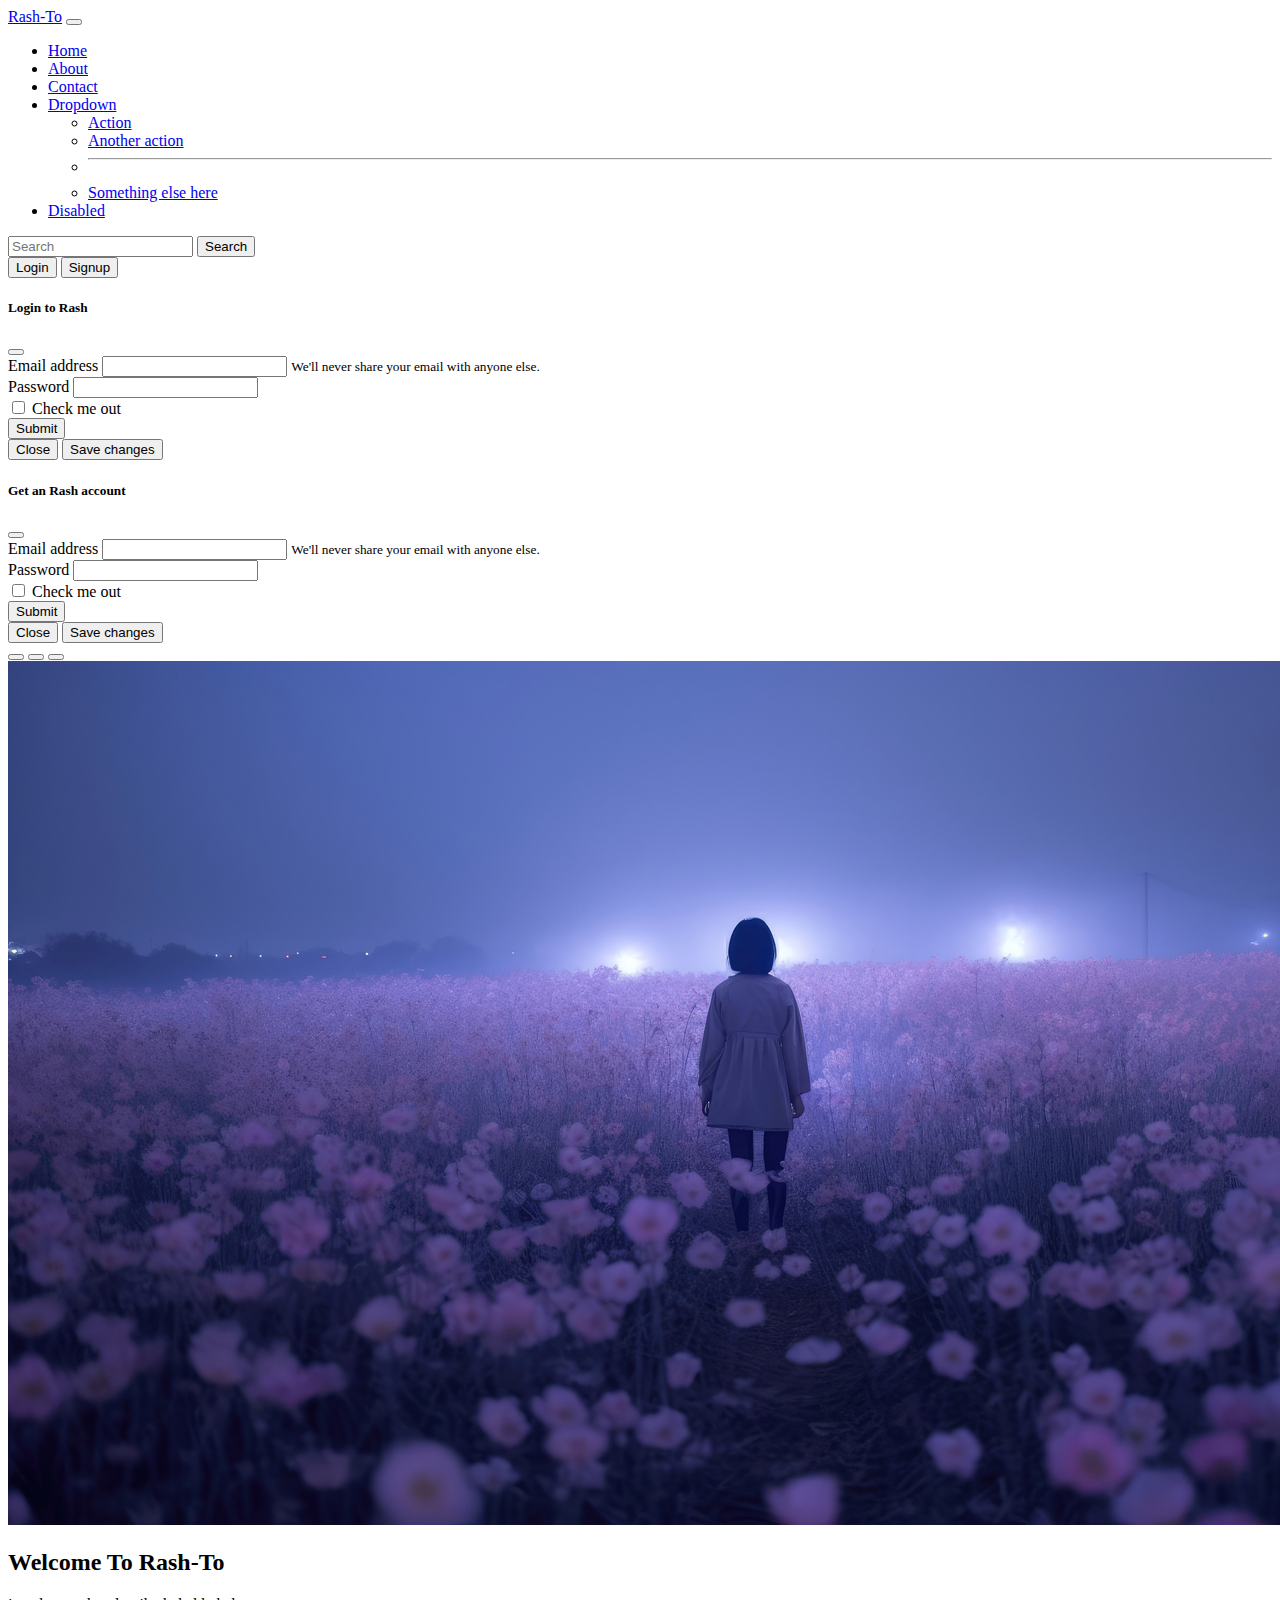
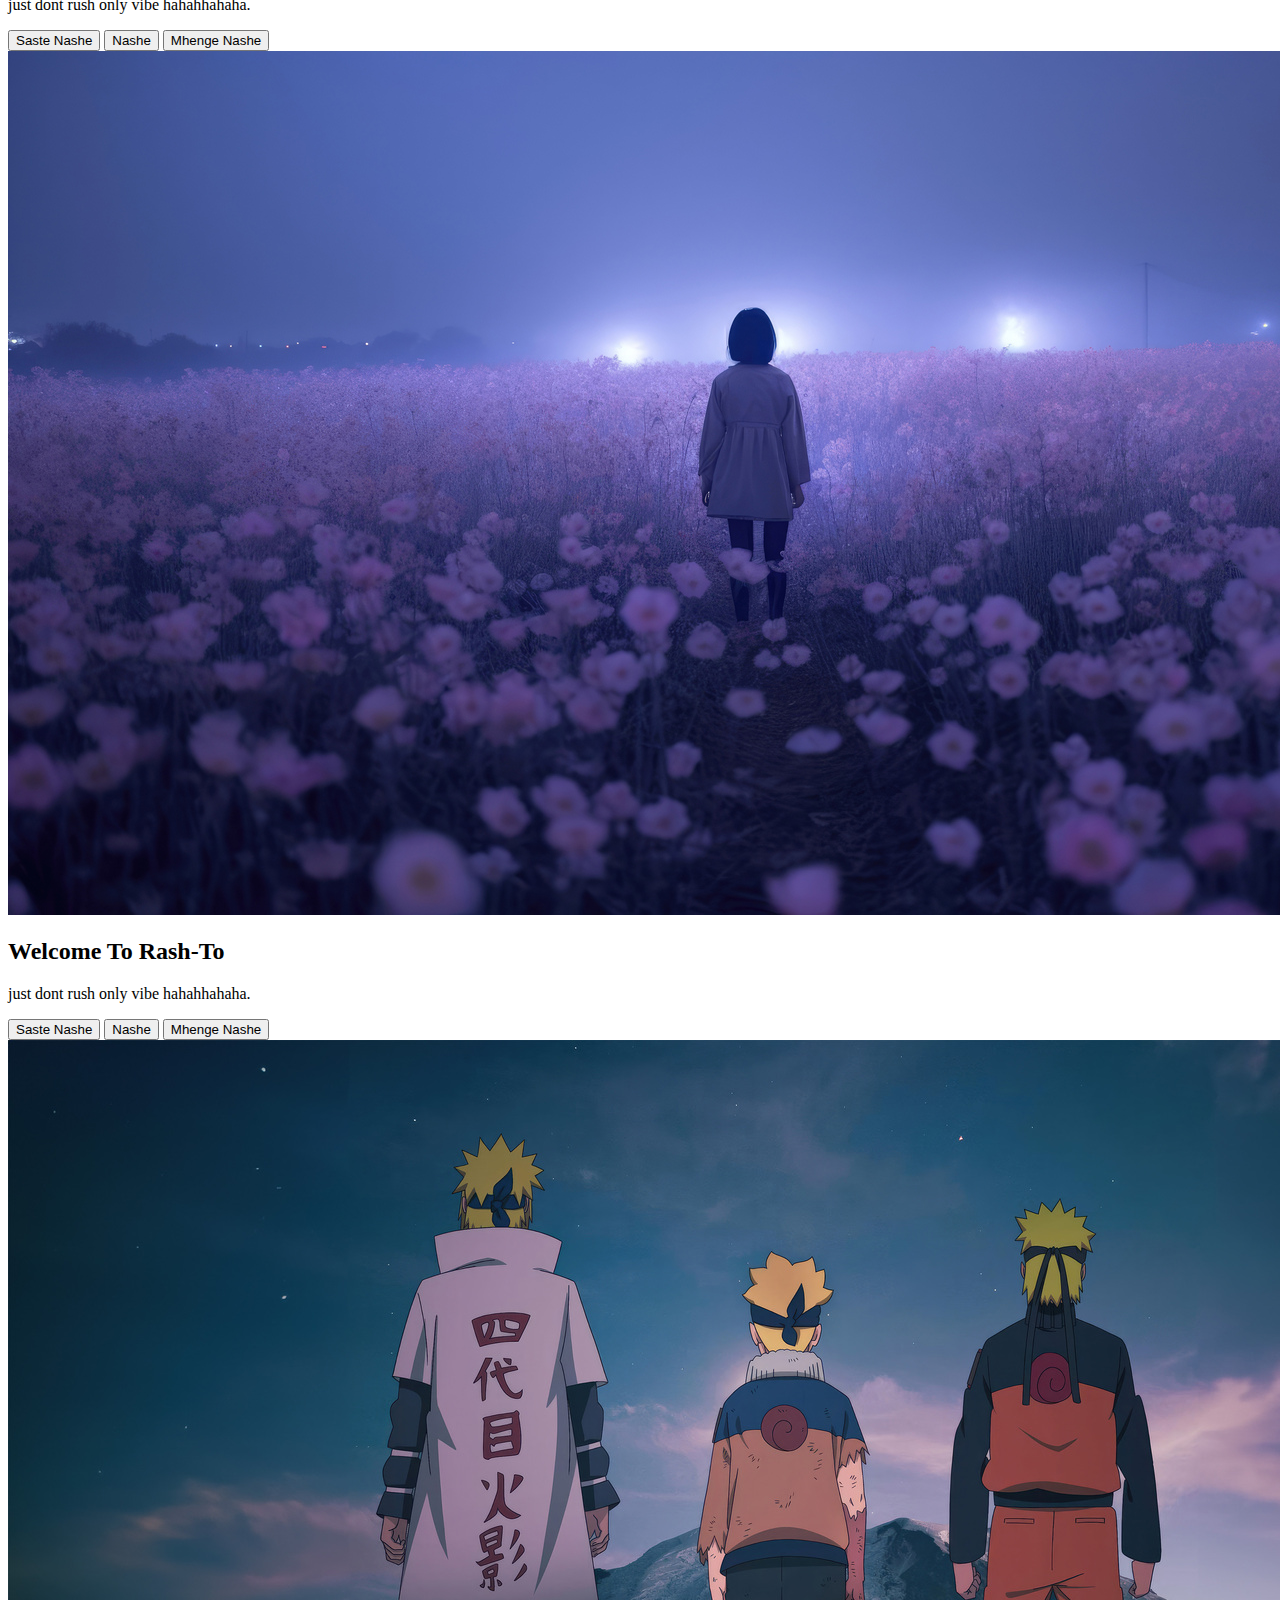
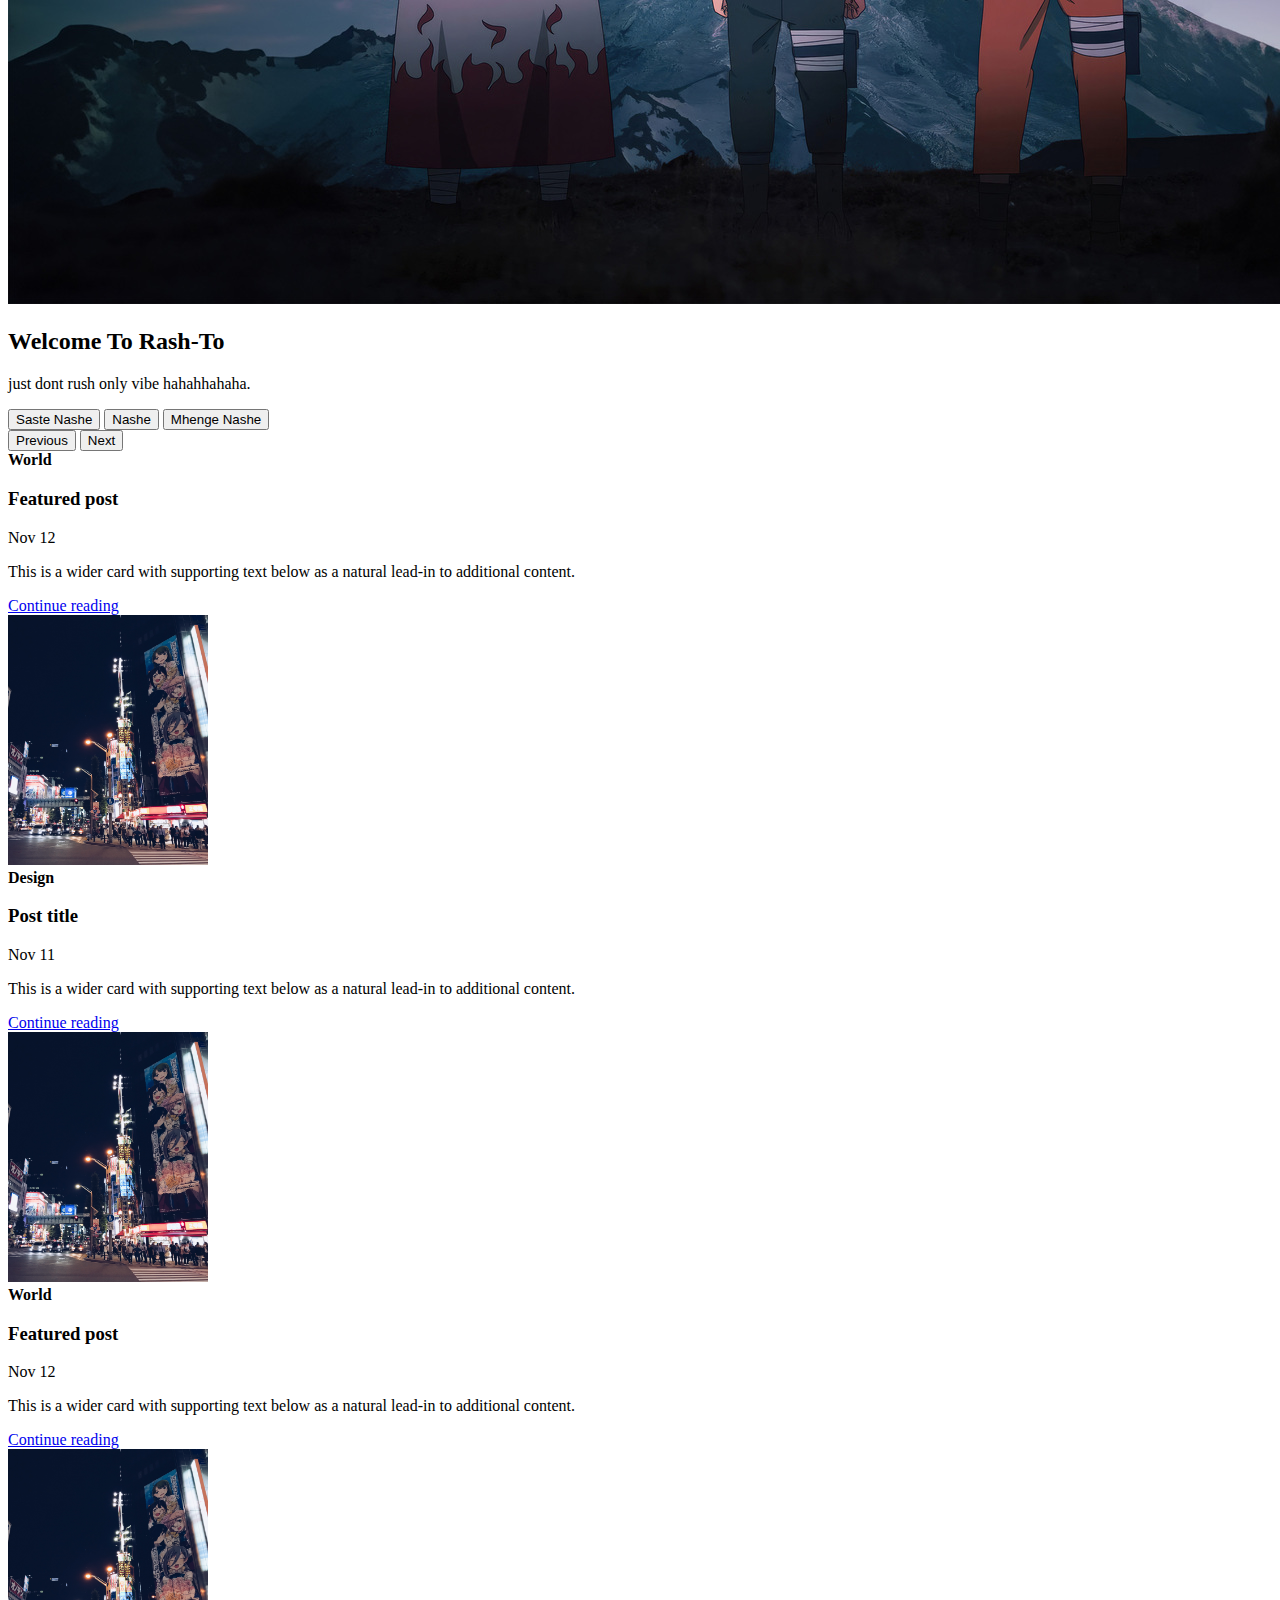
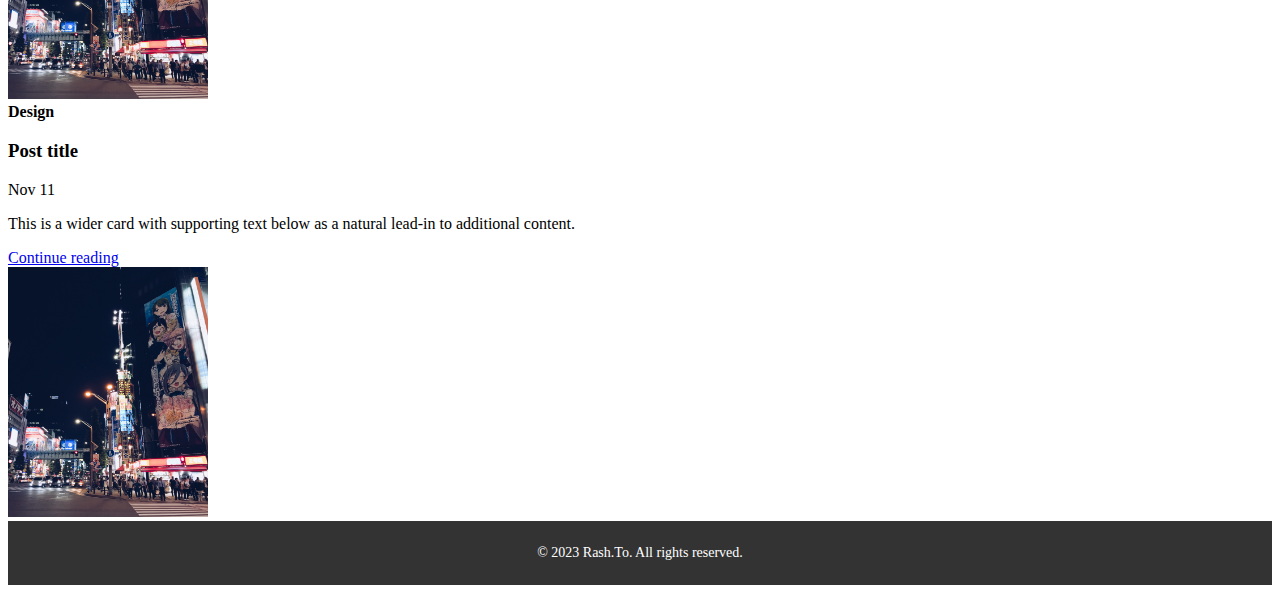
==== index.html @ 3bd67bb7 "initial comit" ====
<!DOCTYPE html>
<html lang="en" data-bs-theme="dark">
  <head>
    <!-- Required meta tags -->
    <meta charset="utf-8" />
    <meta name="viewport" content="width=device-width, initial-scale=1" />

    <!-- Bootstrap CSS -->
    <link
      href="https://cdn.jsdelivr.net/npm/bootstrap@5.0.2/dist/css/bootstrap.min.css"
      rel="stylesheet"
      integrity="sha384-EVSTQN3/azprG1Anm3QDgpJLIm9Nao0Yz1ztcQTwFspd3yD65VohhpuuCOmLASjC"
      crossorigin="anonymous"
    />

    <title>Rash-To ; dont rush</title>
  </head>
  <body>
    <nav class="navbar navbar-expand-lg navbar-dark bg-dark">
      <div class="container-fluid">
        <a class="navbar-brand" href="#">Rash-To</a>
        <button
          class="navbar-toggler"
          type="button"
          data-bs-toggle="collapse"
          data-bs-target="#navbarSupportedContent"
          aria-controls="navbarSupportedContent"
          aria-expanded="false"
          aria-label="Toggle navigation"
        >
          <span class="navbar-toggler-icon"></span>
        </button>
        <div class="collapse navbar-collapse" id="navbarSupportedContent">
          <ul class="navbar-nav me-auto mb-2 mb-lg-0">
            <li class="nav-item">
              <a class="nav-link active" aria-current="page" href="/">Home</a>
            </li>
            <li class="nav-item">
              <a class="nav-link" href="About.html">About</a>
            </li>
            <li class="nav-item">
              <a class="nav-link" href="contact us.html">Contact</a>
            </li>
            <li class="nav-item dropdown">
              <a
                class="nav-link dropdown-toggle"
                href="#"
                id="navbarDropdown"
                role="button"
                data-bs-toggle="dropdown"
                aria-expanded="false"
              >
                Dropdown
              </a>
              <ul class="dropdown-menu" aria-labelledby="navbarDropdown">
                <li><a class="dropdown-item" href="#">Action</a></li>
                <li><a class="dropdown-item" href="#">Another action</a></li>
                <li><hr class="dropdown-divider" /></li>
                <li>
                  <a class="dropdown-item" href="#">Something else here</a>
                </li>
              </ul>
            </li>
            <li class="nav-item">
              <a
                class="nav-link disabled"
                href="#"
                tabindex="-1"
                aria-disabled="true"
                >Disabled</a
              >
            </li>
          </ul>
          <form class="d-flex">
            <input
              class="form-control me-2"
              type="search"
              placeholder="Search"
              aria-label="Search"
            />
            <button class="btn btn-outline-success" type="submit">
              Search
            </button>
          </form>
          <div class="mx-2">
            <button class="btn btn-outline-danger" data-bs-toggle="modal" data-bs-target="#loginModal">Login</button>
            <button class="btn btn-outline-danger" data-bs-toggle="modal" data-bs-target="#signupModal">Signup</button>
          </div>
        </div>
      </div>
    </nav>
  
  <!-- Login Modal -->
  <div class="modal fade" id="loginModal" tabindex="-1" aria-labelledby="loginModalLabel" aria-hidden="true">
    <div class="modal-dialog">
      <div class="modal-content">
        <div class="modal-header">
          <h5 class="modal-title" id="exampleModalLabel">Login to Rash</h5>
          <button type="button" class="btn-close" data-bs-dismiss="modal" aria-label="Close"></button>
        </div>
        <div class="modal-body">
            <form>
                <div class="form-group">
                  <label for="exampleInputEmail1">Email address</label>
                  <input type="email" class="form-control" id="exampleInputEmail1" aria-describedby="emailHelp">
                  <small id="emailHelp" class="form-text text-muted">We'll never share your email with anyone else.</small>
                </div>
                <div class="form-group">
                  <label for="exampleInputPassword1">Password</label>
                  <input type="password" class="form-control" id="exampleInputPassword1">
                </div>
                <div class="form-group form-check">
                  <input type="checkbox" class="form-check-input" id="exampleCheck1">
                  <label class="form-check-label" for="exampleCheck1">Check me out</label>
                </div>
                <button type="submit" class="btn btn-primary">Submit</button>
              </form>
        </div>
        <div class="modal-footer">
          <button type="button" class="btn btn-secondary" data-bs-dismiss="modal">Close</button>
          <button type="button" class="btn btn-primary">Save changes</button>
        </div>
      </div>
    </div>
  </div>
  
  <!-- Signup Modal -->
  <div class="modal fade" id="signupModal" tabindex="-1" aria-labelledby="signupModalLabel" aria-hidden="true">
    <div class="modal-dialog">
      <div class="modal-content">
        <div class="modal-header">
          <h5 class="modal-title" id="exampleModalLabel">Get an Rash account</h5>
          <button type="button" class="btn-close" data-bs-dismiss="modal" aria-label="Close"></button>
        </div>
        <div class="modal-body">
            <form>
                <div class="form-group">
                  <label for="exampleInputEmail1">Email address</label>
                  <input type="email" class="form-control" id="exampleInputEmail1" aria-describedby="emailHelp">
                  <small id="emailHelp" class="form-text text-muted">We'll never share your email with anyone else.</small>
                </div>
                <div class="form-group">
                  <label for="exampleInputPassword1">Password</label>
                  <input type="password" class="form-control" id="exampleInputPassword1">
                </div>
                <div class="form-group form-check">
                  <input type="checkbox" class="form-check-input" id="exampleCheck1">
                  <label class="form-check-label" for="exampleCheck1">Check me out</label>
                </div>
                <button type="submit" class="btn btn-primary">Submit</button>
              </form>
        </div>
        <div class="modal-footer">
          <button type="button" class="btn btn-secondary" data-bs-dismiss="modal">Close</button>
          <button type="button" class="btn btn-primary">Save changes</button>
        </div>
      </div>
    </div>
  </div>
    <div
      id="carouselExampleCaptions"
      class="carousel slide carousel-fade"
      data-bs-ride="carousel"
    >
      <div class="carousel-indicators">
        <button
          type="button"
          data-bs-target="#carouselExampleCaptions"
          data-bs-slide-to="0"
          class="active"
          aria-current="true"
          aria-label="Slide 1"
        ></button>
        <button
          type="button"
          data-bs-target="#carouselExampleCaptions"
          data-bs-slide-to="1"
          aria-label="Slide 2"
        ></button>
        <button
          type="button"
          data-bs-target="#carouselExampleCaptions"
          data-bs-slide-to="2"
          aria-label="Slide 3"
        ></button>
      </div>
      <div class="carousel-inner">
        <div class="carousel-item active">
          <img
            src="walking-alone-in-flower-field-5k-yy-1536x864.jpg"
            class="d-block w-100"
            alt="..."
          />
          <div class="carousel-caption d-none d-md-block">
            <h2>Welcome To Rash-To</h2>
            <p>just dont rush only vibe hahahhahaha.</p>
            <button class="btn btn-danger">Saste Nashe</button>
            <button class="btn btn-primary">Nashe</button>
            <button class="btn btn-success">Mhenge Nashe</button>
          </div>
        </div>
        <div class="carousel-item">
          <img
            src="walking-alone-in-flower-field-5k-yy-1536x864.jpg"
            class="d-block w-100"
            alt="..."
          />
          <div class="carousel-caption d-none d-md-block">
            <h2>Welcome To Rash-To</h2>
            <p>just dont rush only vibe hahahhahaha.</p>
            <button class="btn btn-danger">Saste Nashe</button>
            <button class="btn btn-primary">Nashe</button>
            <button class="btn btn-success">Mhenge Nashe</button>
          </div>
        </div>
        <div class="carousel-item">
          <img src="nae.jpg" class="d-block w-100" alt="..." />
          <div class="carousel-caption d-none d-md-block">
            <h2>Welcome To Rash-To</h2>
            <p>just dont rush only vibe hahahhahaha.</p>
            <button class="btn btn-danger">Saste Nashe</button>
            <button class="btn btn-primary">Nashe</button>
            <button class="btn btn-success">Mhenge Nashe</button>
          </div>
        </div>
      </div>
      <button
        class="carousel-control-prev"
        type="button"
        data-bs-target="#carouselExampleCaptions"
        data-bs-slide="prev"
      >
        <span class="carousel-control-prev-icon" aria-hidden="true"></span>
        <span class="visually-hidden">Previous</span>
      </button>
      <button
        class="carousel-control-next"
        type="button"
        data-bs-target="#carouselExampleCaptions"
        data-bs-slide="next"
      >
        <span class="carousel-control-next-icon" aria-hidden="true"></span>
        <span class="visually-hidden">Next</span>
      </button>
    </div>

    <div class="container my-4">
      <div class="row mb-2">
        <div class="col-md-6">
          <div
            class="row g-0 border rounded overflow-hidden flex-md-row mb-4 shadow-sm h-md-250 position-relative"
          >
            <div class="col p-4 d-flex flex-column position-static">
              <strong class="d-inline-block mb-2 text-primary">World</strong>
              <h3 class="mb-0">Featured post</h3>
              <div class="mb-1 text-muted">Nov 12</div>
              <p class="card-text mb-auto">
                This is a wider card with supporting text below as a natural
                lead-in to additional content.
              </p>
              <a href="#" class="stretched-link">Continue reading</a>
            </div>
            <div class="col-auto d-none d-lg-block">
              <img
                src="gwen-king-3OdajQGd9sk-unsplash.jpg"
                class="bd-placeholder-img"
                width="200"
                height="250"
                alt=""/>
            </div>
          </div>
        </div>
        <div class="col-md-6">
          <div
            class="row g-0 border rounded overflow-hidden flex-md-row mb-4 shadow-sm h-md-250 position-relative"
          >
            <div class="col p-4 d-flex flex-column position-static">
              <strong class="d-inline-block mb-2 text-success">Design</strong>
              <h3 class="mb-0">Post title</h3>
              <div class="mb-1 text-muted">Nov 11</div>
              <p class="mb-auto">
                This is a wider card with supporting text below as a natural
                lead-in to additional content.
              </p>
              <a href="#" class="stretched-link">Continue reading</a>
            </div>
            <div class="col-auto d-none d-lg-block">
                <img
                src="gwen-king-3OdajQGd9sk-unsplash.jpg"
                class="bd-placeholder-img"
                width="200"
                height="250"
                alt=""/>
            </div>
          </div>
        </div>
      </div>
    </div>

    <div class="container my-4">
        <div class="row mb-2">
          <div class="col-md-6">
            <div
              class="row g-0 border rounded overflow-hidden flex-md-row mb-4 shadow-sm h-md-250 position-relative"
            >
              <div class="col p-4 d-flex flex-column position-static">
                <strong class="d-inline-block mb-2 text-primary">World</strong>
                <h3 class="mb-0">Featured post</h3>
                <div class="mb-1 text-muted">Nov 12</div>
                <p class="card-text mb-auto">
                  This is a wider card with supporting text below as a natural
                  lead-in to additional content.
                </p>
                <a href="#" class="stretched-link">Continue reading</a>
              </div>
              <div class="col-auto d-none d-lg-block">
                <img
                  src="gwen-king-3OdajQGd9sk-unsplash.jpg"
                  class="bd-placeholder-img"
                  width="200"
                  height="250"
                  alt=""/>
              </div>
            </div>
          </div>
          <div class="col-md-6">
            <div
              class="row g-0 border rounded overflow-hidden flex-md-row mb-4 shadow-sm h-md-250 position-relative"
            >
              <div class="col p-4 d-flex flex-column position-static">
                <strong class="d-inline-block mb-2 text-success">Design</strong>
                <h3 class="mb-0">Post title</h3>
                <div class="mb-1 text-muted">Nov 11</div>
                <p class="mb-auto">
                  This is a wider card with supporting text below as a natural
                  lead-in to additional content.
                </p>
                <a href="#" class="stretched-link">Continue reading</a>
              </div>
              <div class="col-auto d-none d-lg-block">
                  <img
                  src="gwen-king-3OdajQGd9sk-unsplash.jpg"
                  class="bd-placeholder-img"
                  width="200"
                  height="250"
                  alt=""/>
              </div>
            </div>
          </div>
        </div>
      </div>

    <!-- Optional JavaScript; choose one of the two! -->

    <!-- Option 1: Bootstrap Bundle with Popper -->
    <script
      src="https://cdn.jsdelivr.net/npm/bootstrap@5.0.2/dist/js/bootstrap.bundle.min.js"
      integrity="sha384-MrcW6ZMFYlzcLA8Nl+NtUVF0sA7MsXsP1UyJoMp4YLEuNSfAP+JcXn/tWtIaxVXM"
      crossorigin="anonymous"
    ></script>

    <!-- Option 2: Separate Popper and Bootstrap JS -->
    <!--
    <script src="https://cdn.jsdelivr.net/npm/@popperjs/core@2.9.2/dist/umd/popper.min.js" integrity="sha384-IQsoLXl5PILFhosVNubq5LC7Qb9DXgDA9i+tQ8Zj3iwWAwPtgFTxbJ8NT4GN1R8p" crossorigin="anonymous"></script>
    <script src="https://cdn.jsdelivr.net/npm/bootstrap@5.0.2/dist/js/bootstrap.min.js" integrity="sha384-cVKIPhGWiC2Al4u+LWgxfKTRIcfu0JTxR+EQDz/bgldoEyl4H0zUF0QKbrJ0EcQF" crossorigin="anonymous"></script>
    -->
    <footer>
      <p class="copy">&copy; 2023 Rash.To. All rights reserved.</p>
    </footer>
    <style>
         footer {
    background-color: #333;
    color: #fff;
    text-align: center;
    padding: 10px;
  }
  
  footer p {
    font-size: 14px;
  }
    </style>
  </body>
</html>
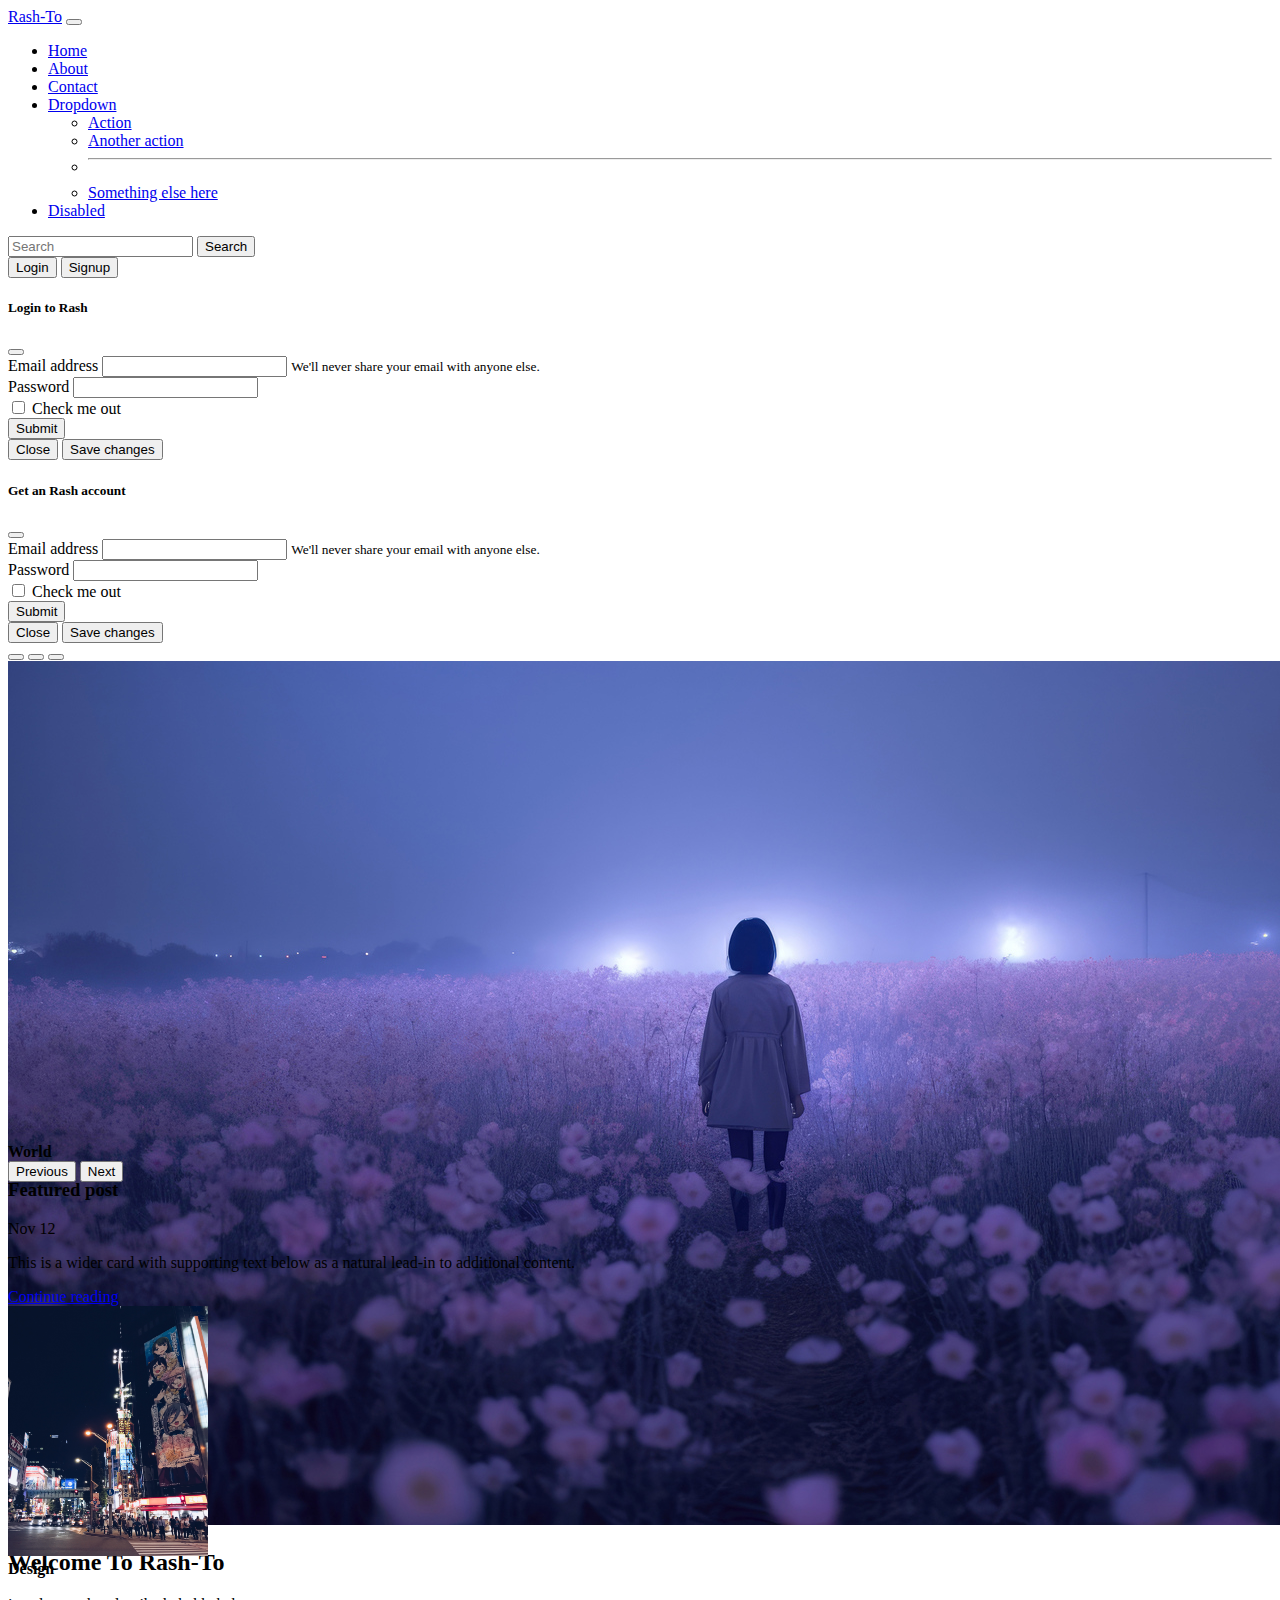
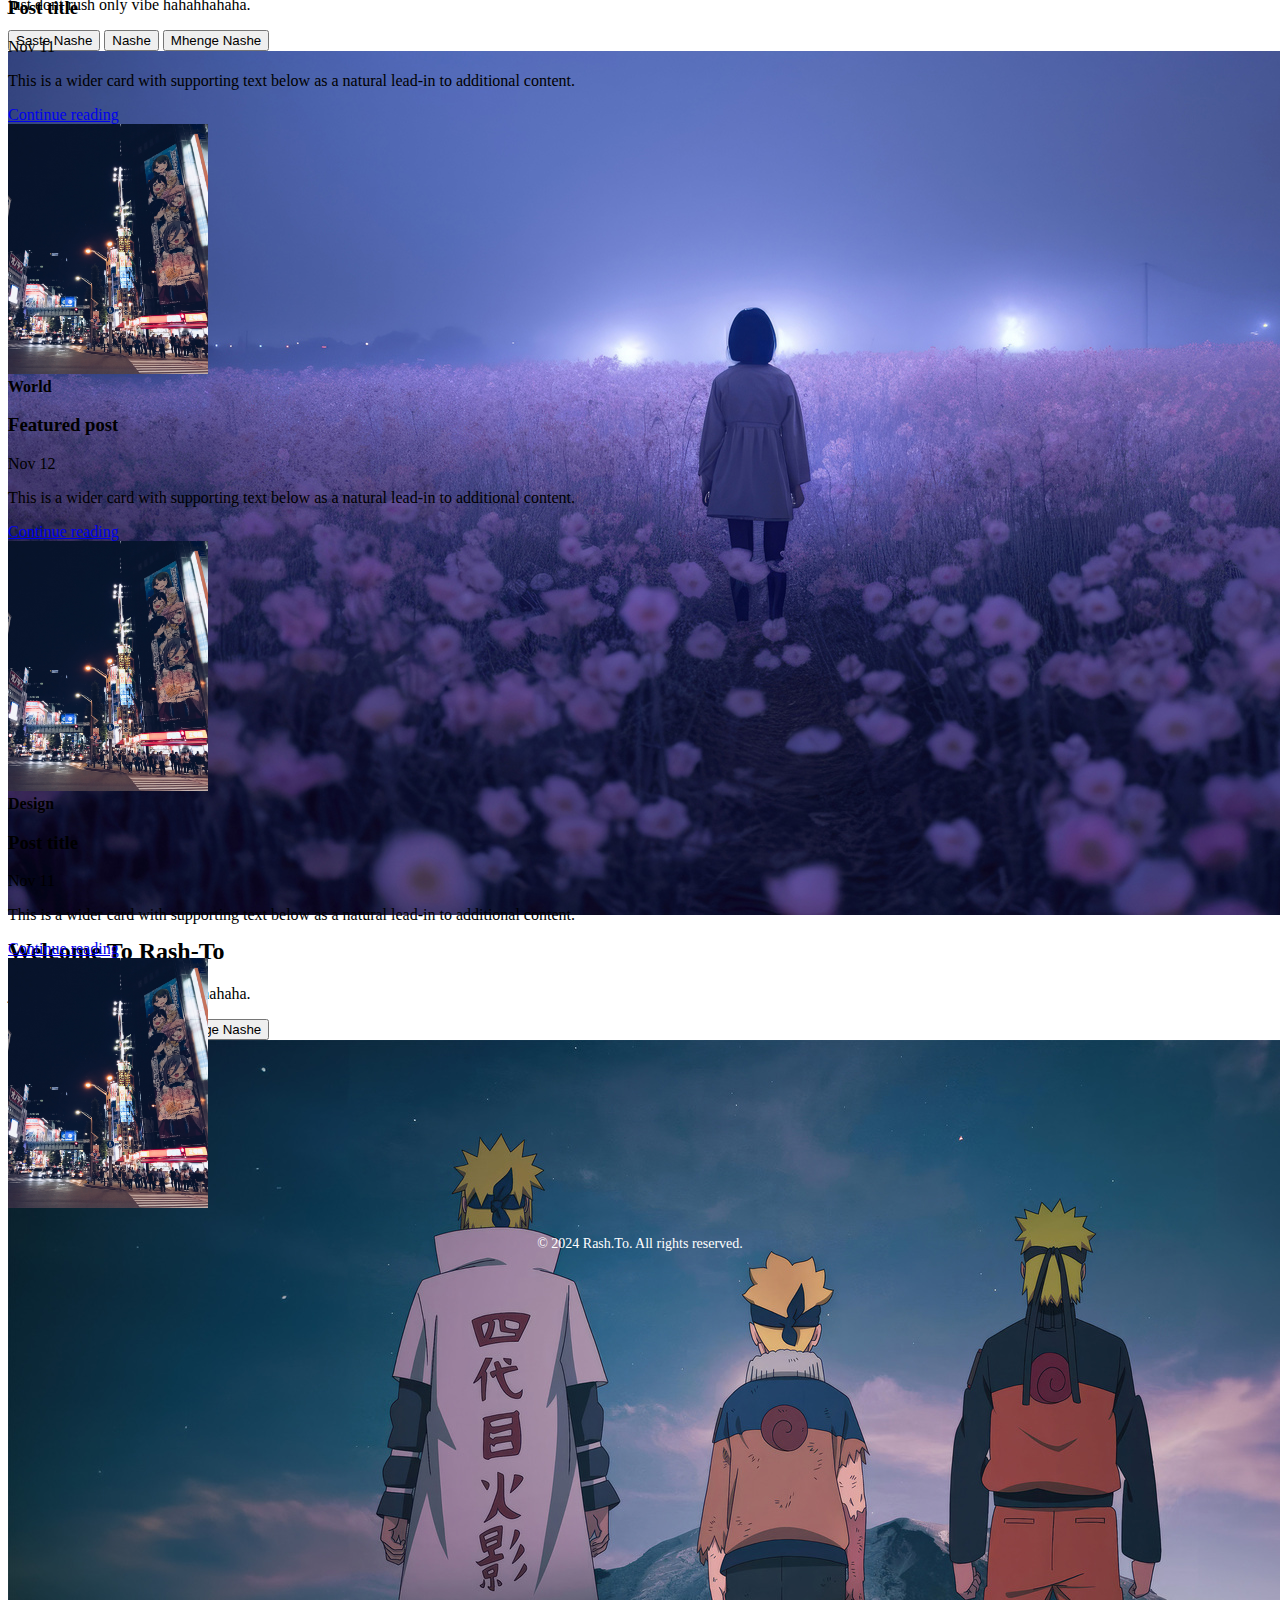
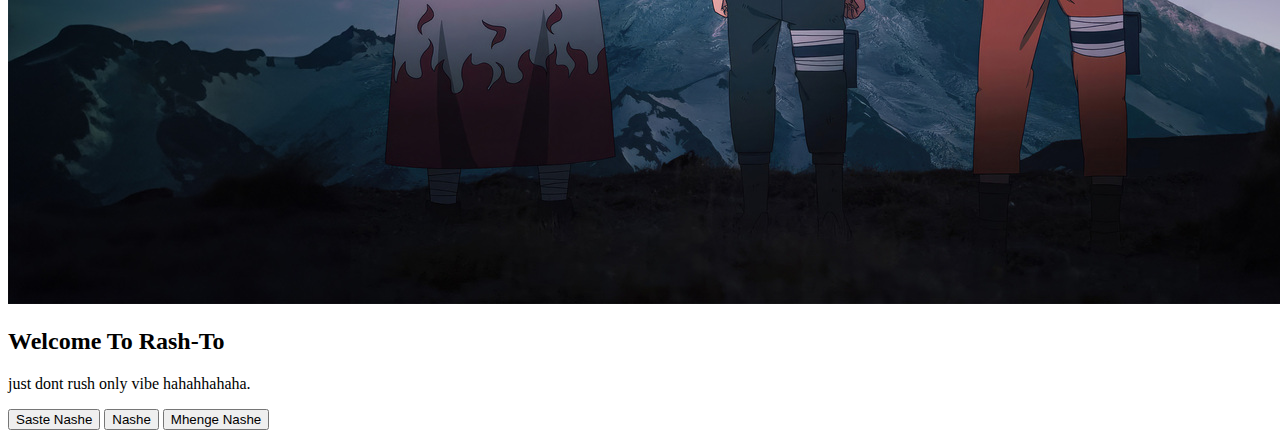
==== commit 59c1d3e1: "Add files via upload" ====
--- a/index.html
+++ b/index.html
@@ -1,95 +1,92 @@
 <!DOCTYPE html>
 <html lang="en" data-bs-theme="dark">
-  <head>
-    <!-- Required meta tags -->
-    <meta charset="utf-8" />
-    <meta name="viewport" content="width=device-width, initial-scale=1" />
-
-    <!-- Bootstrap CSS -->
-    <link
-      href="https://cdn.jsdelivr.net/npm/bootstrap@5.0.2/dist/css/bootstrap.min.css"
-      rel="stylesheet"
-      integrity="sha384-EVSTQN3/azprG1Anm3QDgpJLIm9Nao0Yz1ztcQTwFspd3yD65VohhpuuCOmLASjC"
-      crossorigin="anonymous"
-    />
-
-    <title>Rash-To ; dont rush</title>
-  </head>
-  <body>
-    <nav class="navbar navbar-expand-lg navbar-dark bg-dark">
-      <div class="container-fluid">
-        <a class="navbar-brand" href="#">Rash-To</a>
-        <button
-          class="navbar-toggler"
-          type="button"
-          data-bs-toggle="collapse"
-          data-bs-target="#navbarSupportedContent"
-          aria-controls="navbarSupportedContent"
-          aria-expanded="false"
-          aria-label="Toggle navigation"
-        >
-          <span class="navbar-toggler-icon"></span>
-        </button>
-        <div class="collapse navbar-collapse" id="navbarSupportedContent">
-          <ul class="navbar-nav me-auto mb-2 mb-lg-0">
-            <li class="nav-item">
-              <a class="nav-link active" aria-current="page" href="/">Home</a>
-            </li>
-            <li class="nav-item">
-              <a class="nav-link" href="About.html">About</a>
-            </li>
-            <li class="nav-item">
-              <a class="nav-link" href="contact us.html">Contact</a>
-            </li>
-            <li class="nav-item dropdown">
-              <a
-                class="nav-link dropdown-toggle"
-                href="#"
-                id="navbarDropdown"
-                role="button"
-                data-bs-toggle="dropdown"
-                aria-expanded="false"
-              >
-                Dropdown
-              </a>
-              <ul class="dropdown-menu" aria-labelledby="navbarDropdown">
-                <li><a class="dropdown-item" href="#">Action</a></li>
-                <li><a class="dropdown-item" href="#">Another action</a></li>
-                <li><hr class="dropdown-divider" /></li>
-                <li>
-                  <a class="dropdown-item" href="#">Something else here</a>
-                </li>
-              </ul>
-            </li>
-            <li class="nav-item">
-              <a
-                class="nav-link disabled"
-                href="#"
-                tabindex="-1"
-                aria-disabled="true"
-                >Disabled</a
-              >
-            </li>
-          </ul>
-          <form class="d-flex">
-            <input
-              class="form-control me-2"
-              type="search"
-              placeholder="Search"
-              aria-label="Search"
-            />
-            <button class="btn btn-outline-success" type="submit">
-              Search
-            </button>
-          </form>
-          <div class="mx-2">
-            <button class="btn btn-outline-danger" data-bs-toggle="modal" data-bs-target="#loginModal">Login</button>
-            <button class="btn btn-outline-danger" data-bs-toggle="modal" data-bs-target="#signupModal">Signup</button>
-          </div>
-        </div>
-      </div>
-    </nav>
-  
+
+<head>
+  <!-- Required meta tags -->
+  <meta charset="utf-8" />
+  <meta name="viewport" content="width=device-width, initial-scale=1" />
+
+  <!-- Bootstrap CSS -->
+  <link href="https://cdn.jsdelivr.net/npm/bootstrap@5.0.2/dist/css/bootstrap.min.css" rel="stylesheet"
+    integrity="sha384-EVSTQN3/azprG1Anm3QDgpJLIm9Nao0Yz1ztcQTwFspd3yD65VohhpuuCOmLASjC" crossorigin="anonymous" />
+  <style>
+    .carousel-inner {
+      height: 500px;
+    }
+    .carousel-item.active{
+      display: contents!important;
+    }
+    #carouselExampleCaptions{
+      max-height:500px!important;
+    }
+    footer {
+      background-color: #333;
+      color: #fff;
+      text-align: center;
+      padding: 10px;
+    }
+
+    footer p {
+      font-size: 14px;
+    }
+  </style>
+
+  <title>Rash- not me tho</title>
+</head>
+
+<body>
+  <nav class="navbar navbar-expand-lg navbar-dark bg-dark">
+    <div class="container-fluid">
+      <a class="navbar-brand" href="#">Rash-To</a>
+      <button class="navbar-toggler" type="button" data-bs-toggle="collapse" data-bs-target="#navbarSupportedContent"
+        aria-controls="navbarSupportedContent" aria-expanded="false" aria-label="Toggle navigation">
+        <span class="navbar-toggler-icon"></span>
+      </button>
+      <div class="collapse navbar-collapse" id="navbarSupportedContent">
+        <ul class="navbar-nav me-auto mb-2 mb-lg-0">
+          <li class="nav-item">
+            <a class="nav-link active" aria-current="page" href="/">Home</a>
+          </li>
+          <li class="nav-item">
+            <a class="nav-link" href="aboutt.html">About</a>
+          </li>
+          <li class="nav-item">
+            <a class="nav-link" href="contact us.html">Contact</a>
+          </li>
+          <li class="nav-item dropdown">
+            <a class="nav-link dropdown-toggle" href="#" id="navbarDropdown" role="button" data-bs-toggle="dropdown"
+              aria-expanded="false">
+              Dropdown
+            </a>
+            <ul class="dropdown-menu" aria-labelledby="navbarDropdown">
+              <li><a class="dropdown-item" href="#">Action</a></li>
+              <li><a class="dropdown-item" href="#">Another action</a></li>
+              <li>
+                <hr class="dropdown-divider" />
+              </li>
+              <li>
+                <a class="dropdown-item" href="#">Something else here</a>
+              </li>
+            </ul>
+          </li>
+          <li class="nav-item">
+            <a class="nav-link disabled" href="#" tabindex="-1" aria-disabled="true">Disabled</a>
+          </li>
+        </ul>
+        <form class="d-flex">
+          <input class="form-control me-2" type="search" placeholder="Search" aria-label="Search" />
+          <button class="btn btn-outline-success" type="submit">
+            Search
+          </button>
+        </form>
+        <div class="mx-2">
+          <button class="btn btn-outline-danger" data-bs-toggle="modal" data-bs-target="#loginModal">Login</button>
+          <button class="btn btn-outline-danger" data-bs-toggle="modal" data-bs-target="#signupModal">Signup</button>
+        </div>
+      </div>
+    </div>
+  </nav>
+
   <!-- Login Modal -->
   <div class="modal fade" id="loginModal" tabindex="-1" aria-labelledby="loginModalLabel" aria-hidden="true">
     <div class="modal-dialog">
@@ -99,22 +96,22 @@
           <button type="button" class="btn-close" data-bs-dismiss="modal" aria-label="Close"></button>
         </div>
         <div class="modal-body">
-            <form>
-                <div class="form-group">
-                  <label for="exampleInputEmail1">Email address</label>
-                  <input type="email" class="form-control" id="exampleInputEmail1" aria-describedby="emailHelp">
-                  <small id="emailHelp" class="form-text text-muted">We'll never share your email with anyone else.</small>
-                </div>
-                <div class="form-group">
-                  <label for="exampleInputPassword1">Password</label>
-                  <input type="password" class="form-control" id="exampleInputPassword1">
-                </div>
-                <div class="form-group form-check">
-                  <input type="checkbox" class="form-check-input" id="exampleCheck1">
-                  <label class="form-check-label" for="exampleCheck1">Check me out</label>
-                </div>
-                <button type="submit" class="btn btn-primary">Submit</button>
-              </form>
+          <form>
+            <div class="form-group">
+              <label for="exampleInputEmail1">Email address</label>
+              <input type="email" class="form-control" id="exampleInputEmail1" aria-describedby="emailHelp">
+              <small id="emailHelp" class="form-text text-muted">We'll never share your email with anyone else.</small>
+            </div>
+            <div class="form-group">
+              <label for="exampleInputPassword1">Password</label>
+              <input type="password" class="form-control" id="exampleInputPassword1">
+            </div>
+            <div class="form-group form-check">
+              <input type="checkbox" class="form-check-input" id="exampleCheck1">
+              <label class="form-check-label" for="exampleCheck1">Check me out</label>
+            </div>
+            <button type="submit" class="btn btn-primary">Submit</button>
+          </form>
         </div>
         <div class="modal-footer">
           <button type="button" class="btn btn-secondary" data-bs-dismiss="modal">Close</button>
@@ -123,7 +120,7 @@
       </div>
     </div>
   </div>
-  
+
   <!-- Signup Modal -->
   <div class="modal fade" id="signupModal" tabindex="-1" aria-labelledby="signupModalLabel" aria-hidden="true">
     <div class="modal-dialog">
@@ -133,22 +130,22 @@
           <button type="button" class="btn-close" data-bs-dismiss="modal" aria-label="Close"></button>
         </div>
         <div class="modal-body">
-            <form>
-                <div class="form-group">
-                  <label for="exampleInputEmail1">Email address</label>
-                  <input type="email" class="form-control" id="exampleInputEmail1" aria-describedby="emailHelp">
-                  <small id="emailHelp" class="form-text text-muted">We'll never share your email with anyone else.</small>
-                </div>
-                <div class="form-group">
-                  <label for="exampleInputPassword1">Password</label>
-                  <input type="password" class="form-control" id="exampleInputPassword1">
-                </div>
-                <div class="form-group form-check">
-                  <input type="checkbox" class="form-check-input" id="exampleCheck1">
-                  <label class="form-check-label" for="exampleCheck1">Check me out</label>
-                </div>
-                <button type="submit" class="btn btn-primary">Submit</button>
-              </form>
+          <form>
+            <div class="form-group">
+              <label for="exampleInputEmail1">Email address</label>
+              <input type="email" class="form-control" id="exampleInputEmail1" aria-describedby="emailHelp">
+              <small id="emailHelp" class="form-text text-muted">We'll never share your email with anyone else.</small>
+            </div>
+            <div class="form-group">
+              <label for="exampleInputPassword1">Password</label>
+              <input type="password" class="form-control" id="exampleInputPassword1">
+            </div>
+            <div class="form-group form-check">
+              <input type="checkbox" class="form-check-input" id="exampleCheck1">
+              <label class="form-check-label" for="exampleCheck1">Check me out</label>
+            </div>
+            <button type="submit" class="btn btn-primary">Submit</button>
+          </form>
         </div>
         <div class="modal-footer">
           <button type="button" class="btn btn-secondary" data-bs-dismiss="modal">Close</button>
@@ -157,227 +154,154 @@
       </div>
     </div>
   </div>
-    <div
-      id="carouselExampleCaptions"
-      class="carousel slide carousel-fade"
-      data-bs-ride="carousel"
-    >
-      <div class="carousel-indicators">
-        <button
-          type="button"
-          data-bs-target="#carouselExampleCaptions"
-          data-bs-slide-to="0"
-          class="active"
-          aria-current="true"
-          aria-label="Slide 1"
-        ></button>
-        <button
-          type="button"
-          data-bs-target="#carouselExampleCaptions"
-          data-bs-slide-to="1"
-          aria-label="Slide 2"
-        ></button>
-        <button
-          type="button"
-          data-bs-target="#carouselExampleCaptions"
-          data-bs-slide-to="2"
-          aria-label="Slide 3"
-        ></button>
-      </div>
-      <div class="carousel-inner">
-        <div class="carousel-item active">
-          <img
-            src="walking-alone-in-flower-field-5k-yy-1536x864.jpg"
-            class="d-block w-100"
-            alt="..."
-          />
-          <div class="carousel-caption d-none d-md-block">
-            <h2>Welcome To Rash-To</h2>
-            <p>just dont rush only vibe hahahhahaha.</p>
-            <button class="btn btn-danger">Saste Nashe</button>
-            <button class="btn btn-primary">Nashe</button>
-            <button class="btn btn-success">Mhenge Nashe</button>
-          </div>
-        </div>
-        <div class="carousel-item">
-          <img
-            src="walking-alone-in-flower-field-5k-yy-1536x864.jpg"
-            class="d-block w-100"
-            alt="..."
-          />
-          <div class="carousel-caption d-none d-md-block">
-            <h2>Welcome To Rash-To</h2>
-            <p>just dont rush only vibe hahahhahaha.</p>
-            <button class="btn btn-danger">Saste Nashe</button>
-            <button class="btn btn-primary">Nashe</button>
-            <button class="btn btn-success">Mhenge Nashe</button>
-          </div>
-        </div>
-        <div class="carousel-item">
-          <img src="nae.jpg" class="d-block w-100" alt="..." />
-          <div class="carousel-caption d-none d-md-block">
-            <h2>Welcome To Rash-To</h2>
-            <p>just dont rush only vibe hahahhahaha.</p>
-            <button class="btn btn-danger">Saste Nashe</button>
-            <button class="btn btn-primary">Nashe</button>
-            <button class="btn btn-success">Mhenge Nashe</button>
-          </div>
-        </div>
-      </div>
-      <button
-        class="carousel-control-prev"
-        type="button"
-        data-bs-target="#carouselExampleCaptions"
-        data-bs-slide="prev"
-      >
-        <span class="carousel-control-prev-icon" aria-hidden="true"></span>
-        <span class="visually-hidden">Previous</span>
-      </button>
-      <button
-        class="carousel-control-next"
-        type="button"
-        data-bs-target="#carouselExampleCaptions"
-        data-bs-slide="next"
-      >
-        <span class="carousel-control-next-icon" aria-hidden="true"></span>
-        <span class="visually-hidden">Next</span>
-      </button>
-    </div>
-
-    <div class="container my-4">
-      <div class="row mb-2">
-        <div class="col-md-6">
-          <div
-            class="row g-0 border rounded overflow-hidden flex-md-row mb-4 shadow-sm h-md-250 position-relative"
-          >
-            <div class="col p-4 d-flex flex-column position-static">
-              <strong class="d-inline-block mb-2 text-primary">World</strong>
-              <h3 class="mb-0">Featured post</h3>
-              <div class="mb-1 text-muted">Nov 12</div>
-              <p class="card-text mb-auto">
-                This is a wider card with supporting text below as a natural
-                lead-in to additional content.
-              </p>
-              <a href="#" class="stretched-link">Continue reading</a>
-            </div>
-            <div class="col-auto d-none d-lg-block">
-              <img
-                src="gwen-king-3OdajQGd9sk-unsplash.jpg"
-                class="bd-placeholder-img"
-                width="200"
-                height="250"
-                alt=""/>
-            </div>
-          </div>
-        </div>
-        <div class="col-md-6">
-          <div
-            class="row g-0 border rounded overflow-hidden flex-md-row mb-4 shadow-sm h-md-250 position-relative"
-          >
-            <div class="col p-4 d-flex flex-column position-static">
-              <strong class="d-inline-block mb-2 text-success">Design</strong>
-              <h3 class="mb-0">Post title</h3>
-              <div class="mb-1 text-muted">Nov 11</div>
-              <p class="mb-auto">
-                This is a wider card with supporting text below as a natural
-                lead-in to additional content.
-              </p>
-              <a href="#" class="stretched-link">Continue reading</a>
-            </div>
-            <div class="col-auto d-none d-lg-block">
-                <img
-                src="gwen-king-3OdajQGd9sk-unsplash.jpg"
-                class="bd-placeholder-img"
-                width="200"
-                height="250"
-                alt=""/>
-            </div>
-          </div>
-        </div>
-      </div>
-    </div>
-
-    <div class="container my-4">
-        <div class="row mb-2">
-          <div class="col-md-6">
-            <div
-              class="row g-0 border rounded overflow-hidden flex-md-row mb-4 shadow-sm h-md-250 position-relative"
-            >
-              <div class="col p-4 d-flex flex-column position-static">
-                <strong class="d-inline-block mb-2 text-primary">World</strong>
-                <h3 class="mb-0">Featured post</h3>
-                <div class="mb-1 text-muted">Nov 12</div>
-                <p class="card-text mb-auto">
-                  This is a wider card with supporting text below as a natural
-                  lead-in to additional content.
-                </p>
-                <a href="#" class="stretched-link">Continue reading</a>
-              </div>
-              <div class="col-auto d-none d-lg-block">
-                <img
-                  src="gwen-king-3OdajQGd9sk-unsplash.jpg"
-                  class="bd-placeholder-img"
-                  width="200"
-                  height="250"
-                  alt=""/>
-              </div>
-            </div>
-          </div>
-          <div class="col-md-6">
-            <div
-              class="row g-0 border rounded overflow-hidden flex-md-row mb-4 shadow-sm h-md-250 position-relative"
-            >
-              <div class="col p-4 d-flex flex-column position-static">
-                <strong class="d-inline-block mb-2 text-success">Design</strong>
-                <h3 class="mb-0">Post title</h3>
-                <div class="mb-1 text-muted">Nov 11</div>
-                <p class="mb-auto">
-                  This is a wider card with supporting text below as a natural
-                  lead-in to additional content.
-                </p>
-                <a href="#" class="stretched-link">Continue reading</a>
-              </div>
-              <div class="col-auto d-none d-lg-block">
-                  <img
-                  src="gwen-king-3OdajQGd9sk-unsplash.jpg"
-                  class="bd-placeholder-img"
-                  width="200"
-                  height="250"
-                  alt=""/>
-              </div>
-            </div>
-          </div>
-        </div>
-      </div>
-
-    <!-- Optional JavaScript; choose one of the two! -->
-
-    <!-- Option 1: Bootstrap Bundle with Popper -->
-    <script
-      src="https://cdn.jsdelivr.net/npm/bootstrap@5.0.2/dist/js/bootstrap.bundle.min.js"
-      integrity="sha384-MrcW6ZMFYlzcLA8Nl+NtUVF0sA7MsXsP1UyJoMp4YLEuNSfAP+JcXn/tWtIaxVXM"
-      crossorigin="anonymous"
-    ></script>
-
-    <!-- Option 2: Separate Popper and Bootstrap JS -->
-    <!--
+  <div id="carouselExampleCaptions" class="carousel slide carousel-fade" data-bs-ride="carousel">
+    <div class="carousel-indicators">
+      <button type="button" data-bs-target="#carouselExampleCaptions" data-bs-slide-to="0" class="active"
+        aria-current="true" aria-label="Slide 1"></button>
+      <button type="button" data-bs-target="#carouselExampleCaptions" data-bs-slide-to="1"
+        aria-label="Slide 2"></button>
+      <button type="button" data-bs-target="#carouselExampleCaptions" data-bs-slide-to="2"
+        aria-label="Slide 3"></button>
+    </div>
+    <div class="carousel-inner">
+      <div class="carousel-item active">
+        <img src="walking-alone-in-flower-field-5k-yy-1536x864.jpg" class="d-block w-100" alt="..." />
+        <div class="carousel-caption d-none d-md-block">
+          <h2>Welcome To Rash-To</h2>
+          <p>just dont rush only vibe hahahhahaha.</p>
+          <button class="btn btn-danger">Saste Nashe</button>
+          <button class="btn btn-primary">Nashe</button>
+          <button class="btn btn-success">Mhenge Nashe</button>
+        </div>
+      </div>
+      <div class="carousel-item">
+        <img src="walking-alone-in-flower-field-5k-yy-1536x864.jpg" class="d-block w-100" alt="..." />
+        <div class="carousel-caption d-none d-md-block">
+          <h2>Welcome To Rash-To</h2>
+          <p>just dont rush only vibe hahahhahaha.</p>
+          <button class="btn btn-danger">Saste Nashe</button>
+          <button class="btn btn-primary">Nashe</button>
+          <button class="btn btn-success">Mhenge Nashe</button>
+        </div>
+      </div>
+      <div class="carousel-item">
+        <img src="nae.jpg" class="d-block w-100" alt="..." />
+        <div class="carousel-caption d-none d-md-block">
+          <h2>Welcome To Rash-To</h2>
+          <p>just dont rush only vibe hahahhahaha.</p>
+          <button class="btn btn-danger">Saste Nashe</button>
+          <button class="btn btn-primary">Nashe</button>
+          <button class="btn btn-success">Mhenge Nashe</button>
+        </div>
+      </div>
+    </div>
+    <button class="carousel-control-prev" type="button" data-bs-target="#carouselExampleCaptions" data-bs-slide="prev">
+      <span class="carousel-control-prev-icon" aria-hidden="true"></span>
+      <span class="visually-hidden">Previous</span>
+    </button>
+    <button class="carousel-control-next" type="button" data-bs-target="#carouselExampleCaptions" data-bs-slide="next">
+      <span class="carousel-control-next-icon" aria-hidden="true"></span>
+      <span class="visually-hidden">Next</span>
+    </button>
+  </div>
+
+  <div class="container my-4">
+    <div class="row mb-2">
+      <div class="col-md-6">
+        <div class="row g-0 border rounded overflow-hidden flex-md-row mb-4 shadow-sm h-md-250 position-relative">
+          <div class="col p-4 d-flex flex-column position-static">
+            <strong class="d-inline-block mb-2 text-primary">World</strong>
+            <h3 class="mb-0">Featured post</h3>
+            <div class="mb-1 text-muted">Nov 12</div>
+            <p class="card-text mb-auto">
+              This is a wider card with supporting text below as a natural
+              lead-in to additional content.
+            </p>
+            <a href="#" class="stretched-link">Continue reading</a>
+          </div>
+          <div class="col-auto d-none d-lg-block">
+            <img src="gwen-king-3OdajQGd9sk-unsplash.jpg" class="bd-placeholder-img" width="200" height="250" alt="" />
+          </div>
+        </div>
+      </div>
+      <div class="col-md-6">
+        <div class="row g-0 border rounded overflow-hidden flex-md-row mb-4 shadow-sm h-md-250 position-relative">
+          <div class="col p-4 d-flex flex-column position-static">
+            <strong class="d-inline-block mb-2 text-success">Design</strong>
+            <h3 class="mb-0">Post title</h3>
+            <div class="mb-1 text-muted">Nov 11</div>
+            <p class="mb-auto">
+              This is a wider card with supporting text below as a natural
+              lead-in to additional content.
+            </p>
+            <a href="#" class="stretched-link">Continue reading</a>
+          </div>
+          <div class="col-auto d-none d-lg-block">
+            <img src="gwen-king-3OdajQGd9sk-unsplash.jpg" class="bd-placeholder-img" width="200" height="250" alt="" />
+          </div>
+        </div>
+      </div>
+    </div>
+  </div>
+
+  <div class="container my-4">
+    <div class="row mb-2">
+      <div class="col-md-6">
+        <div class="row g-0 border rounded overflow-hidden flex-md-row mb-4 shadow-sm h-md-250 position-relative">
+          <div class="col p-4 d-flex flex-column position-static">
+            <strong class="d-inline-block mb-2 text-primary">World</strong>
+            <h3 class="mb-0">Featured post</h3>
+            <div class="mb-1 text-muted">Nov 12</div>
+            <p class="card-text mb-auto">
+              This is a wider card with supporting text below as a natural
+              lead-in to additional content.
+            </p>
+            <a href="#" class="stretched-link">Continue reading</a>
+          </div>
+          <div class="col-auto d-none d-lg-block">
+            <img src="gwen-king-3OdajQGd9sk-unsplash.jpg" class="bd-placeholder-img" width="200" height="250" alt="" />
+          </div>
+        </div>
+      </div>
+      <div class="col-md-6">
+        <div class="row g-0 border rounded overflow-hidden flex-md-row mb-4 shadow-sm h-md-250 position-relative">
+          <div class="col p-4 d-flex flex-column position-static">
+            <strong class="d-inline-block mb-2 text-success">Design</strong>
+            <h3 class="mb-0">Post title</h3>
+            <div class="mb-1 text-muted">Nov 11</div>
+            <p class="mb-auto">
+              This is a wider card with supporting text below as a natural
+              lead-in to additional content.
+            </p>
+            <a href="#" class="stretched-link">Continue reading</a>
+          </div>
+          <div class="col-auto d-none d-lg-block">
+            <img src="gwen-king-3OdajQGd9sk-unsplash.jpg" class="bd-placeholder-img" width="200" height="250" alt="" />
+          </div>
+        </div>
+      </div>
+    </div>
+  </div>
+
+  <!-- Optional JavaScript; choose one of the two! -->
+
+  <!-- Option 1: Bootstrap Bundle with Popper -->
+  <script src="https://cdn.jsdelivr.net/npm/bootstrap@5.0.2/dist/js/bootstrap.bundle.min.js"
+    integrity="sha384-MrcW6ZMFYlzcLA8Nl+NtUVF0sA7MsXsP1UyJoMp4YLEuNSfAP+JcXn/tWtIaxVXM"
+    crossorigin="anonymous"></script>
+
+  <!-- Option 2: Separate Popper and Bootstrap JS -->
+  <!--
     <script src="https://cdn.jsdelivr.net/npm/@popperjs/core@2.9.2/dist/umd/popper.min.js" integrity="sha384-IQsoLXl5PILFhosVNubq5LC7Qb9DXgDA9i+tQ8Zj3iwWAwPtgFTxbJ8NT4GN1R8p" crossorigin="anonymous"></script>
     <script src="https://cdn.jsdelivr.net/npm/bootstrap@5.0.2/dist/js/bootstrap.min.js" integrity="sha384-cVKIPhGWiC2Al4u+LWgxfKTRIcfu0JTxR+EQDz/bgldoEyl4H0zUF0QKbrJ0EcQF" crossorigin="anonymous"></script>
     -->
-    <footer>
-      <p class="copy">&copy; 2023 Rash.To. All rights reserved.</p>
-    </footer>
-    <style>
-         footer {
-    background-color: #333;
-    color: #fff;
-    text-align: center;
-    padding: 10px;
-  }
   
-  footer p {
-    font-size: 14px;
-  }
-    </style>
-  </body>
-</html>
+  <style>
+   
+  </style>
+   <footer>
+    <p class="copy">&copy; 2024 Rash.To. All rights reserved.</p>
+  </footer>
+</body>
+
+</html>